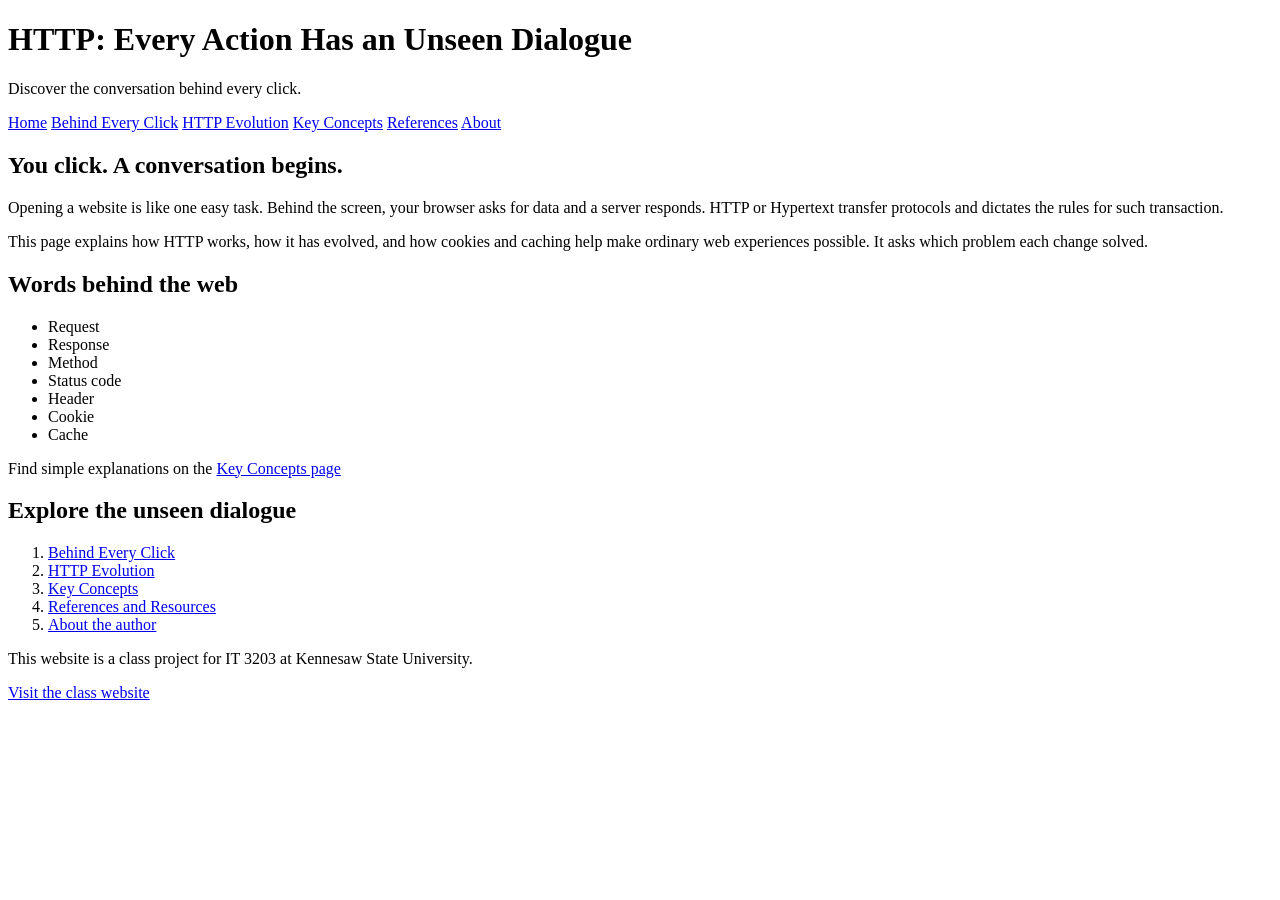
==== index.html @ 5459296d "Create index.html for HTTP project This HTML file serves as the main structure for the website, deta" ====
<!DOCTYPE html>
<html lang="en">
<head>
    <meta charset="UTF-8">
    <meta name="viewport" content="width=device-width, initial-scale=1.0">
    <title>HTTP: Every Action Has an Unseen Dialogue</title>
    <link rel="stylesheet" href="style.css">
</head>
<body>
    <!-- Website title and introduction -->
    <header>
        <h1>HTTP: Every Action Has an Unseen Dialogue</h1>
        <p>Discover the conversation behind every click.</p>
    </header>
    <!-- Main navigation menu -->
    <nav aria-label="Main navigation">
        <a href="index.html">Home</a>
        <a href="behind-the-click.html">Behind Every Click</a>
        <a href="evoluation.html">HTTP Evolution</a>
        <a href="concepts.html">Key Concepts<a/>
        <a href="references.html">References</a>
        <a href="about.html">About</a>
    </nav>
    <main>
        <section id="introduction">
            <h2>You click. A conversation begins.</h2>
            <p>
              Opening a website is like one easy task. Behind the screen, your browser asks for data and a server responds. HTTP or Hypertext transfer protocols and dictates the rules for such transaction.
            </p>
            <p>
              This page explains how HTTP works, how it has evolved, and how cookies and caching help make ordinary web experiences possible. It asks which problem each change solved.
            </p>
        </section>
        <!-- Preview of the key concepts-->
        <section>
            <h2>Words behind the web</h2>
            <ul class="key-terms">
                <li>Request</li>
                <li>Response</li>
                <li>Method</li>
                <li>Status code</li>
                <li>Header</li>
                <li>Cookie</li>
                <li>Cache</li>
            </ul>
            <p>
              Find simple explanations on the
              <a href="concepts.html">Key Concepts page</a>
            </p>
        </section>
        <!-- Table of contents -->
        <section>
            <h2>Explore the unseen dialogue</h2>
            <ol>
                <li><a href="behind-the-click.html">Behind Every Click</a></li>
                <li><a href="evolution.html">HTTP Evolution</a></li>
                <li><a href="concepts.html">Key Concepts</a></li>
                <li><a href="references.html">References and Resources</a></li>
                <li><a href= "about.html">About the author</a></li>
            </ol>
        </section>
    </main>
    <!-- Required class project information -->
    <footer>
        <p>This website is a class project for IT 3203 at Kennesaw State University.</p>
        <p>
            <a href="https://ksuweb.github.io/IT3203/">Visit the class website</a>
        </p>
    </footer>
</body>
</html>
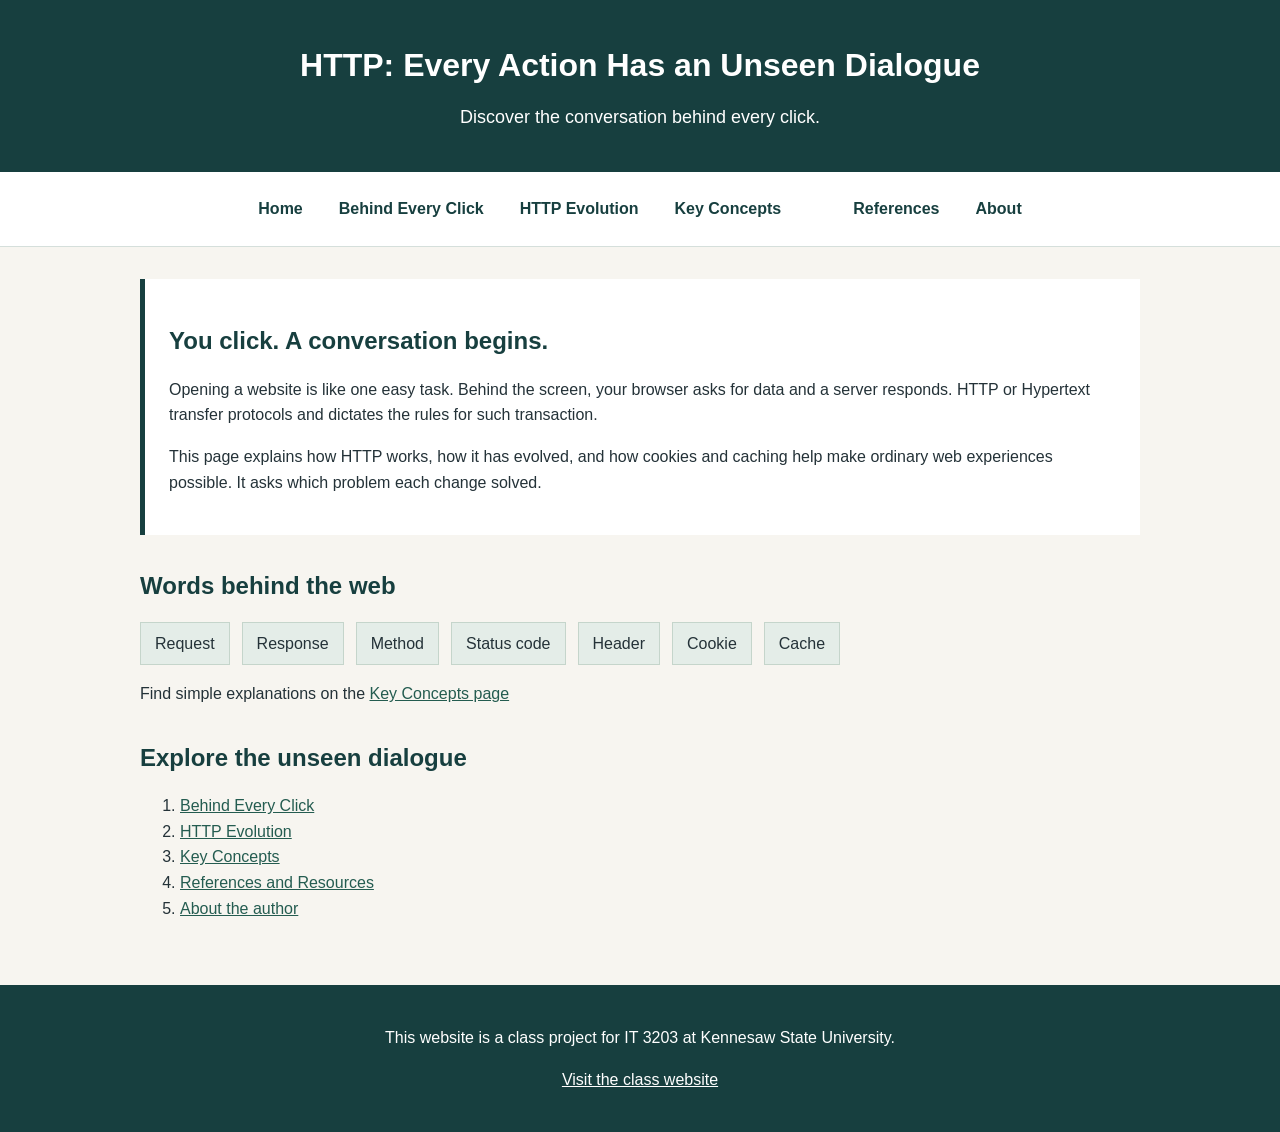
==== commit 117866f4: "Fix typo in HTTP Evolution link" ====
--- a/index.html
+++ b/index.html
@@ -16,7 +16,7 @@
     <nav aria-label="Main navigation">
         <a href="index.html">Home</a>
         <a href="behind-the-click.html">Behind Every Click</a>
-        <a href="evoluation.html">HTTP Evolution</a>
+        <a href="evolution.html">HTTP Evolution</a>
         <a href="concepts.html">Key Concepts<a/>
         <a href="references.html">References</a>
         <a href="about.html">About</a>
--- a/style.css
+++ b/style.css
@@ -0,0 +1,155 @@
+/* General page appearance */
+body {
+    margin: 0;
+    font-family: Arial, sans-serif;
+    font-size: 16px;
+    line-height: 1.6;
+    color: #243238;
+    background-color: #f7f5f0;
+}
+
+header {
+    background-color: #173f3f;
+    color: #ffffff;
+    padding: 40px 24px;
+    text-align: center;
+}
+
+header h1 {
+    margin: 0 0 12px;
+    font-size: 32px;
+}
+
+header p {
+    margin: 0;
+    font-size: 18px;
+}
+
+/* Navigation Layout */
+nav{
+    display: flex;
+    flex-wrap: wrap;
+    justify-content: center;
+    gap: 12px;
+    padding: 16px;
+    background-color: #ffffff;
+    border-bottom: 1px solid #d5dfdb;
+}
+
+nav a {
+    color: #173f3f;
+    text-decoration: none;
+    font-weight: bold;
+    padding: 8px 12px;
+}
+
+/* Highlight links when the pointer is over them */
+nav a:hover {
+    background-color: #173f3f;
+    color: #ffffff;
+}
+
+/* Arrange key terms using a class selector*/
+.key-terms {
+    display: flex;
+    flex-wrap: wrap;
+    gap: 12px;
+    padding:0 ;
+    list-style: none;
+}
+
+.key-terms li {
+    padding: 8px 14px;
+    background-color: #e4ede8;
+    border: 1px solid #c5d5cb;
+}
+
+/* Footer appearance*/
+footer {
+    background-color: #173f3f;
+    color: #ffffff;
+    text-align: center;
+    padding: 24px;
+}
+
+footer a {
+    color: #ffffff;
+    text-decoration: underline;
+}
+
+footer a:hover {
+    color: #e0d5b8;
+}
+
+/* Main content spacing */
+main {
+    max-width: 1000px;
+    margin: 0 auto;
+    padding: 32px 24px;
+}
+
+section {
+    margin-bottom: 32px;
+}
+
+h2 {
+    color: #173f3f;
+    margin-bottom: 12px;
+}
+
+/* ID selector for the introduction */
+#introduction {
+    padding: 24px;
+    background-color: #ffffff;
+    border-left: 5px solid #173f3f;
+}
+
+/* Content links*/
+main a {
+    color: #245c50;
+    text-decoration: underline;
+}
+
+main a:hover {
+    color: #173f3f;
+    text-decoration: none;
+}
+
+/* Diagram size and caption */
+figure {
+    margin: 24px 0;
+}
+
+figure img {
+    display: block;
+    max-width: 100%;
+    height: auto;
+}
+
+figcaption {
+    margin-top: 8px;
+    font-size: 14px;
+}
+
+/* HTTP version comparison table */
+table {
+    width: 100%;
+    border-collapse: collapse;
+}
+
+th,td {
+    border: 1px solid #c5d5cb;
+    padding: 12px;
+    text-align: left;
+}
+
+thead{
+    background-color: #173f3f;
+    color: #ffffff;
+}
+
+caption {
+    text-align: left;
+    font-weight: bold;
+    margin-bottom: 12px;
+}
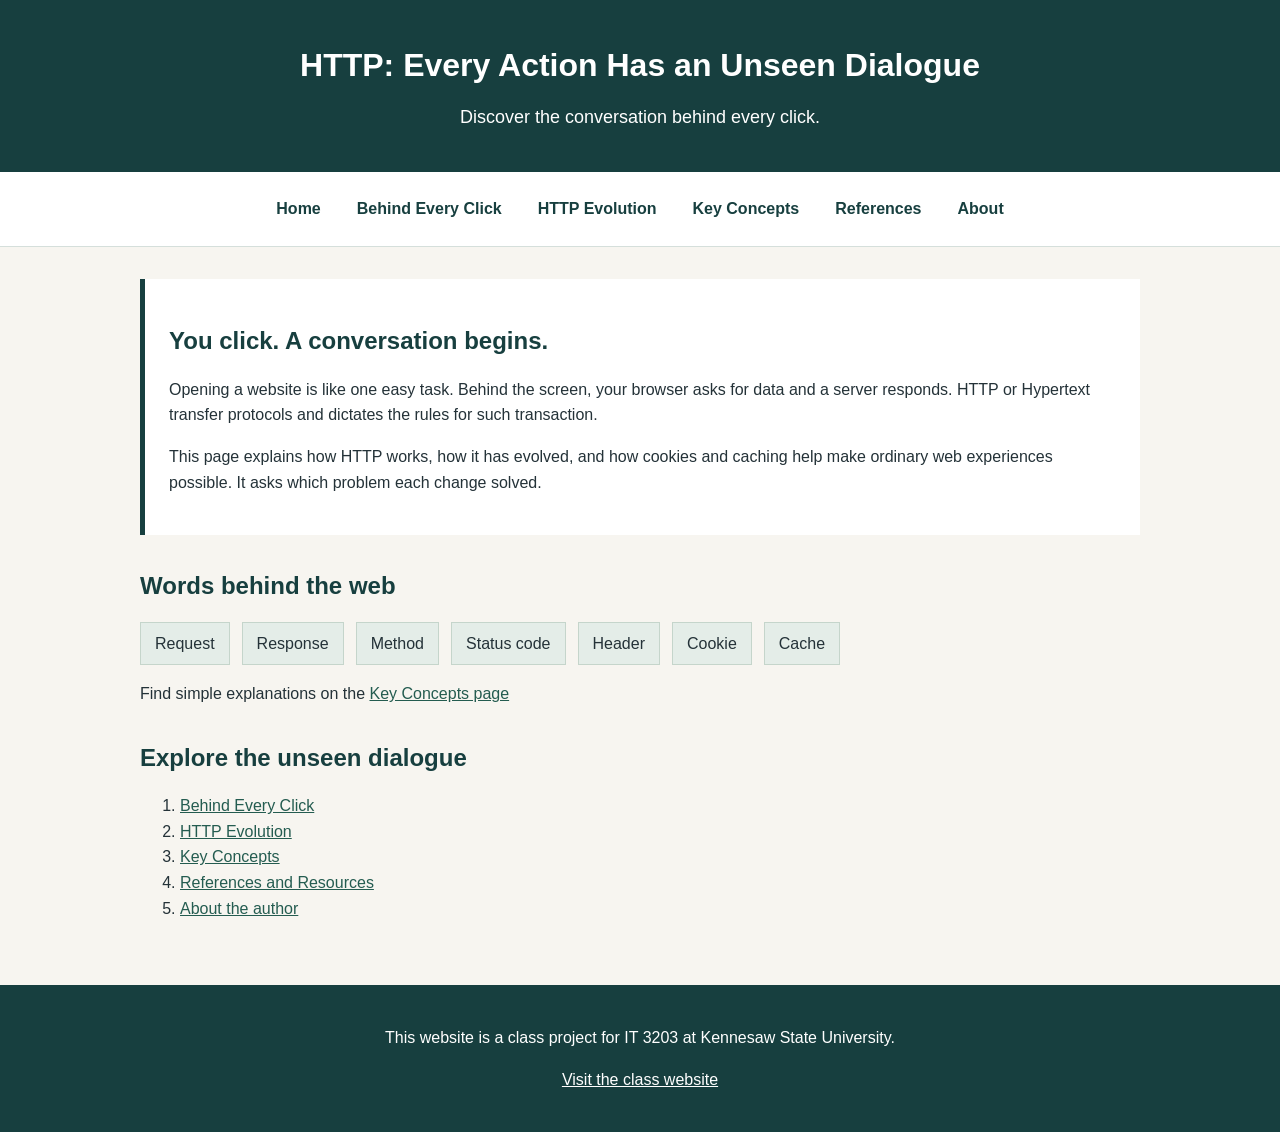
==== commit 4ed87344: "Fix closing tag for Key Concepts link" ====
--- a/index.html
+++ b/index.html
@@ -17,7 +17,7 @@
         <a href="index.html">Home</a>
         <a href="behind-the-click.html">Behind Every Click</a>
         <a href="evolution.html">HTTP Evolution</a>
-        <a href="concepts.html">Key Concepts<a/>
+        <a href="concepts.html">Key Concepts</a>
         <a href="references.html">References</a>
         <a href="about.html">About</a>
     </nav>
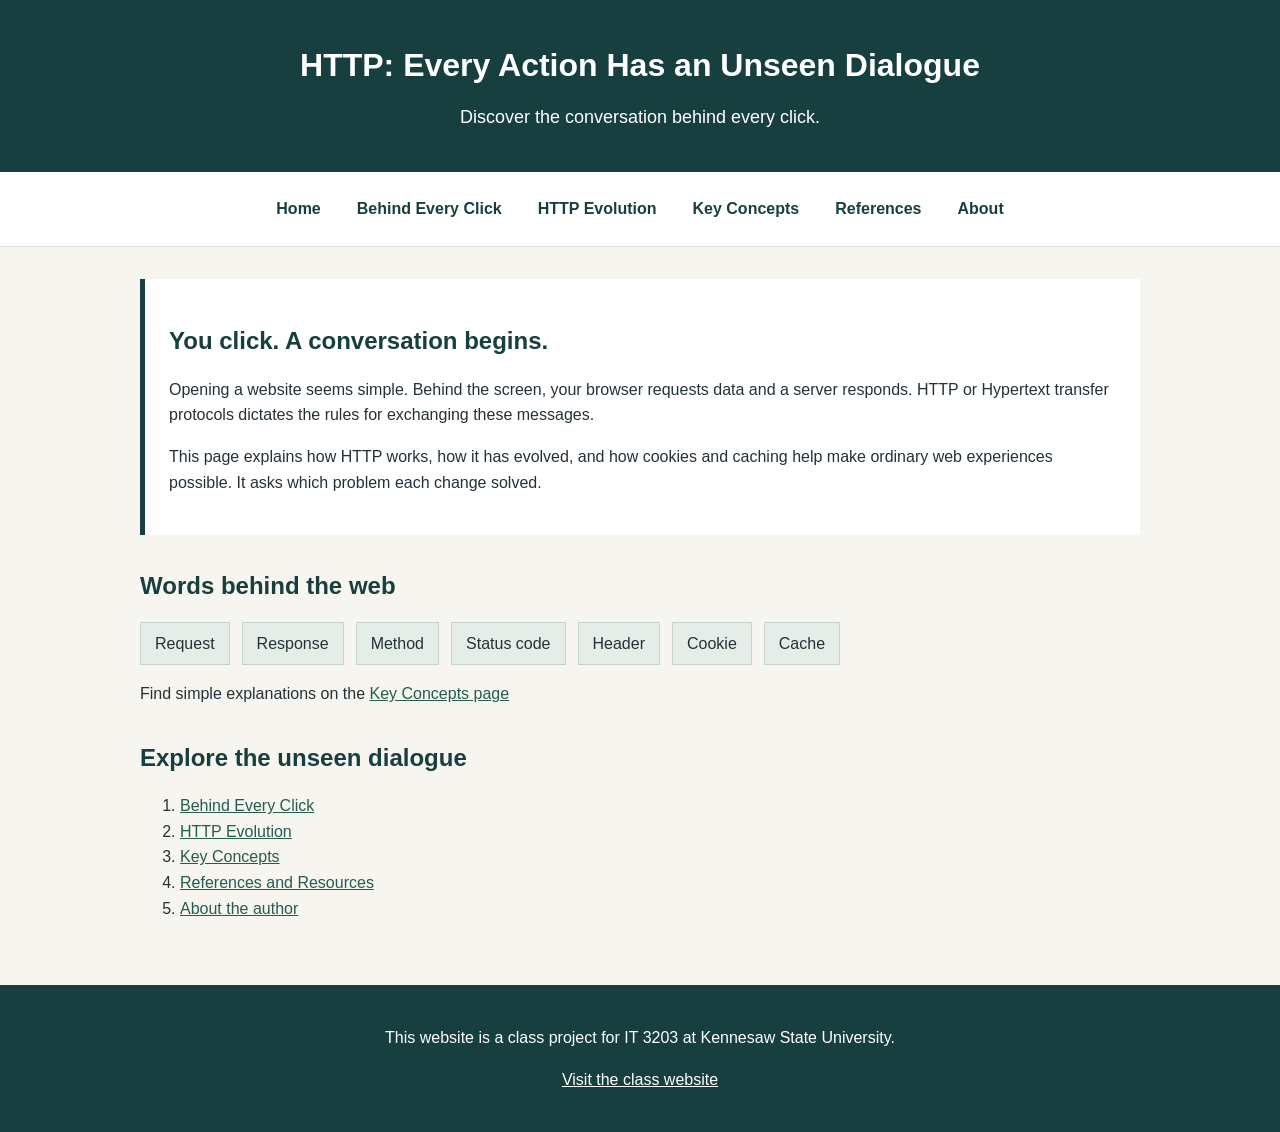
==== commit 70c05fff: "Clarify description of HTTP and website loading Rephrase explanation of website opening process for " ====
--- a/index.html
+++ b/index.html
@@ -25,7 +25,7 @@
         <section id="introduction">
             <h2>You click. A conversation begins.</h2>
             <p>
-              Opening a website is like one easy task. Behind the screen, your browser asks for data and a server responds. HTTP or Hypertext transfer protocols and dictates the rules for such transaction.
+              Opening a website seems simple. Behind the screen, your browser requests data and a server responds. HTTP or Hypertext transfer protocols dictates the rules for exchanging these messages.
             </p>
             <p>
               This page explains how HTTP works, how it has evolved, and how cookies and caching help make ordinary web experiences possible. It asks which problem each change solved.
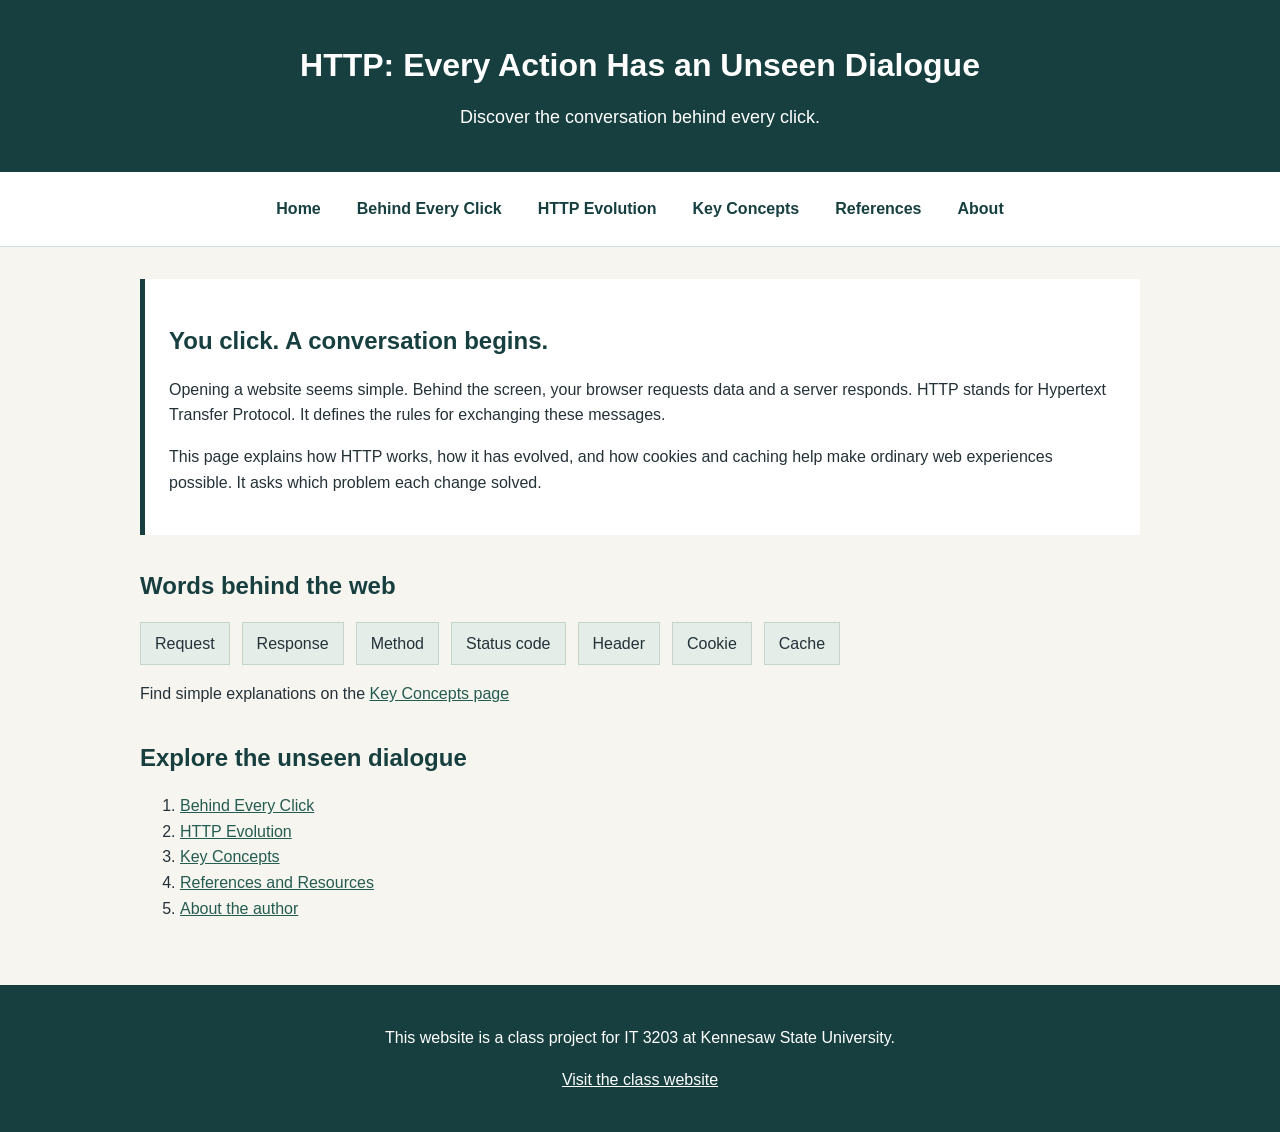
==== commit 9b2bd7d0: "Clarify HTTP acronym in introduction section" ====
--- a/index.html
+++ b/index.html
@@ -25,7 +25,7 @@
         <section id="introduction">
             <h2>You click. A conversation begins.</h2>
             <p>
-              Opening a website seems simple. Behind the screen, your browser requests data and a server responds. HTTP or Hypertext transfer protocols dictates the rules for exchanging these messages.
+              Opening a website seems simple. Behind the screen, your browser requests data and a server responds. HTTP stands for Hypertext Transfer Protocol. It defines the rules for exchanging these messages.
             </p>
             <p>
               This page explains how HTTP works, how it has evolved, and how cookies and caching help make ordinary web experiences possible. It asks which problem each change solved.
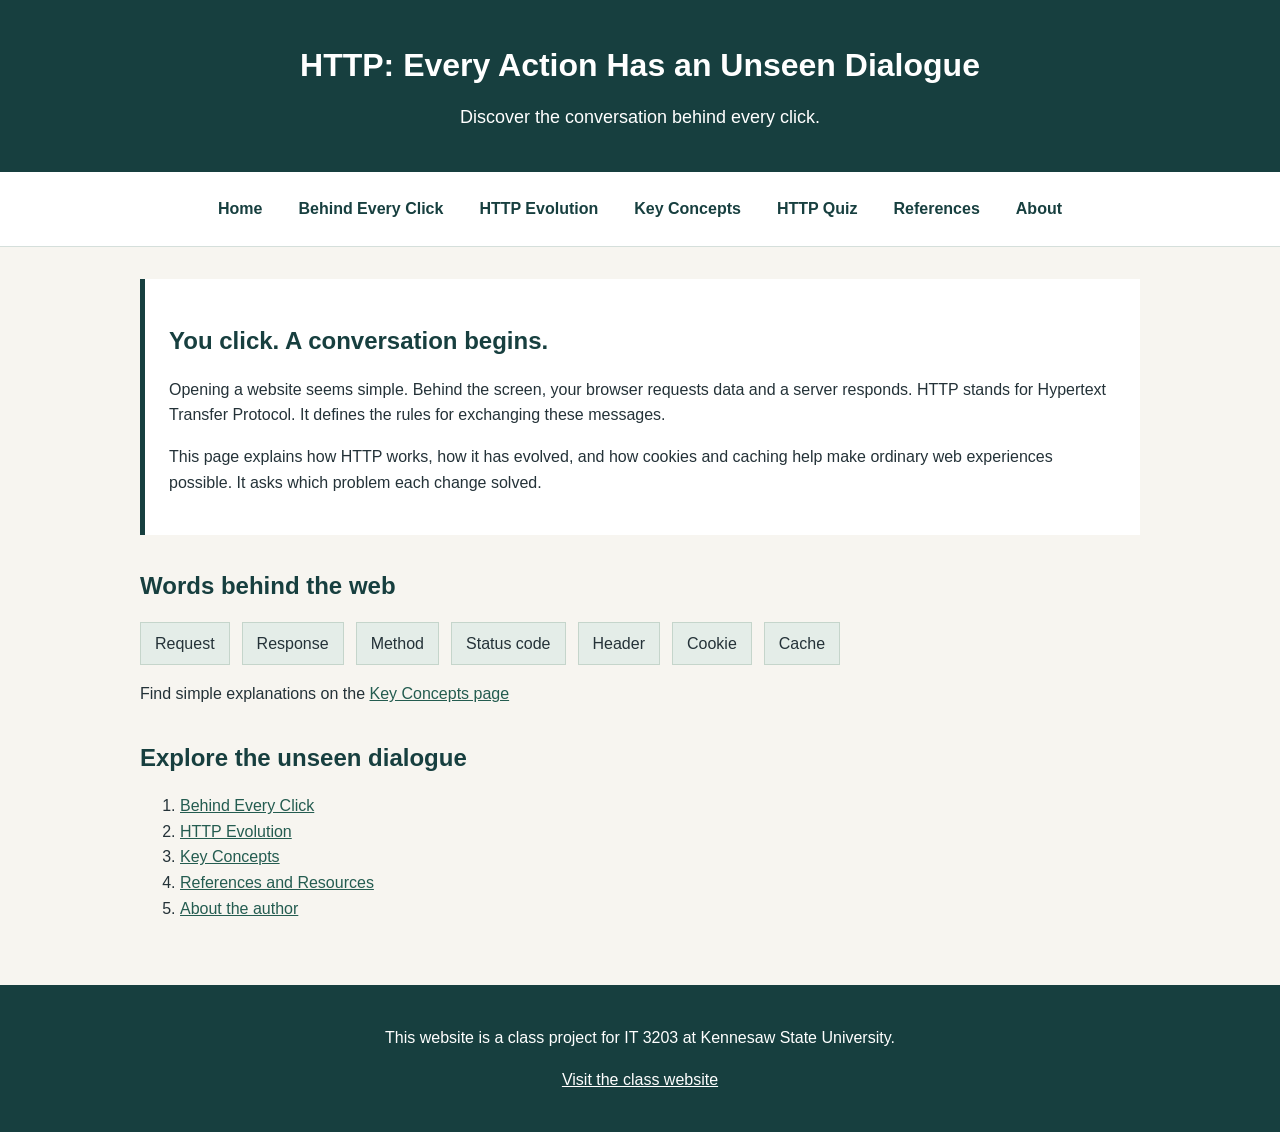
==== commit a50d798f: "Add quiz link to Home navigation" ====
--- a/index.html
+++ b/index.html
@@ -18,6 +18,7 @@
         <a href="behind-the-click.html">Behind Every Click</a>
         <a href="evolution.html">HTTP Evolution</a>
         <a href="concepts.html">Key Concepts</a>
+        <a href="quiz.html">HTTP Quiz</a>
         <a href="references.html">References</a>
         <a href="about.html">About</a>
     </nav>
--- a/style.css
+++ b/style.css
@@ -153,3 +153,79 @@
     font-weight: bold;
     margin-bottom: 12px;
 }
+/* Quiz questions and form controls */
+.quiz-question {
+    margin-bottom: 24px;
+    padding: 20px;
+    border: 1px solid #c5d5cb;
+    background-color: #ffffff;
+}
+
+.quiz-question legend {
+    font-weight: bold;
+}
+
+.quiz-question label {
+    display: block;
+    margin: 10px 0 ;
+}
+
+.quiz-question input[type="text"] {
+    width: 100%;
+    max-width: 450px;
+    box-sizing: border-box;
+    padding: 10px;
+    font: inherit;
+    border: 1px solid #647870;
+}
+
+.quiz.question input[type="radio"],
+.quiz.question input[type="checkbox"] {
+    margin-right: 8px;
+}
+#start-quiz,
+#submit-quiz,
+#reset-quiz {
+    padding: 12px 18px;
+    margin: 8px 8px 16px 0;
+    background-color: #173f3f;
+    color: #ffffff;
+    border: 0;
+    font: inherit;
+    cursor: pointer;
+}
+
+#start-quiz:hover,
+#submit-quiz:hover,
+#reset-quiz:hover {
+    background-color: #245c50;
+}
+
+button:disabled {
+    opacity: 0.6;
+    cursor: not-allowed;
+
+}
+
+#timer {
+    font-size: 20px;
+    font-weight: bold;
+}
+
+/* Quiz scores and feedback */
+.correct {
+    color: #176334;
+}
+
+.incorrect {
+    color: #a12622;
+}
+
+#quiz-summary {
+    font-size: 24px;
+    font-weight: bold;
+}
+
+#answer-results li {
+    margin-bottom: 12px;
+}
